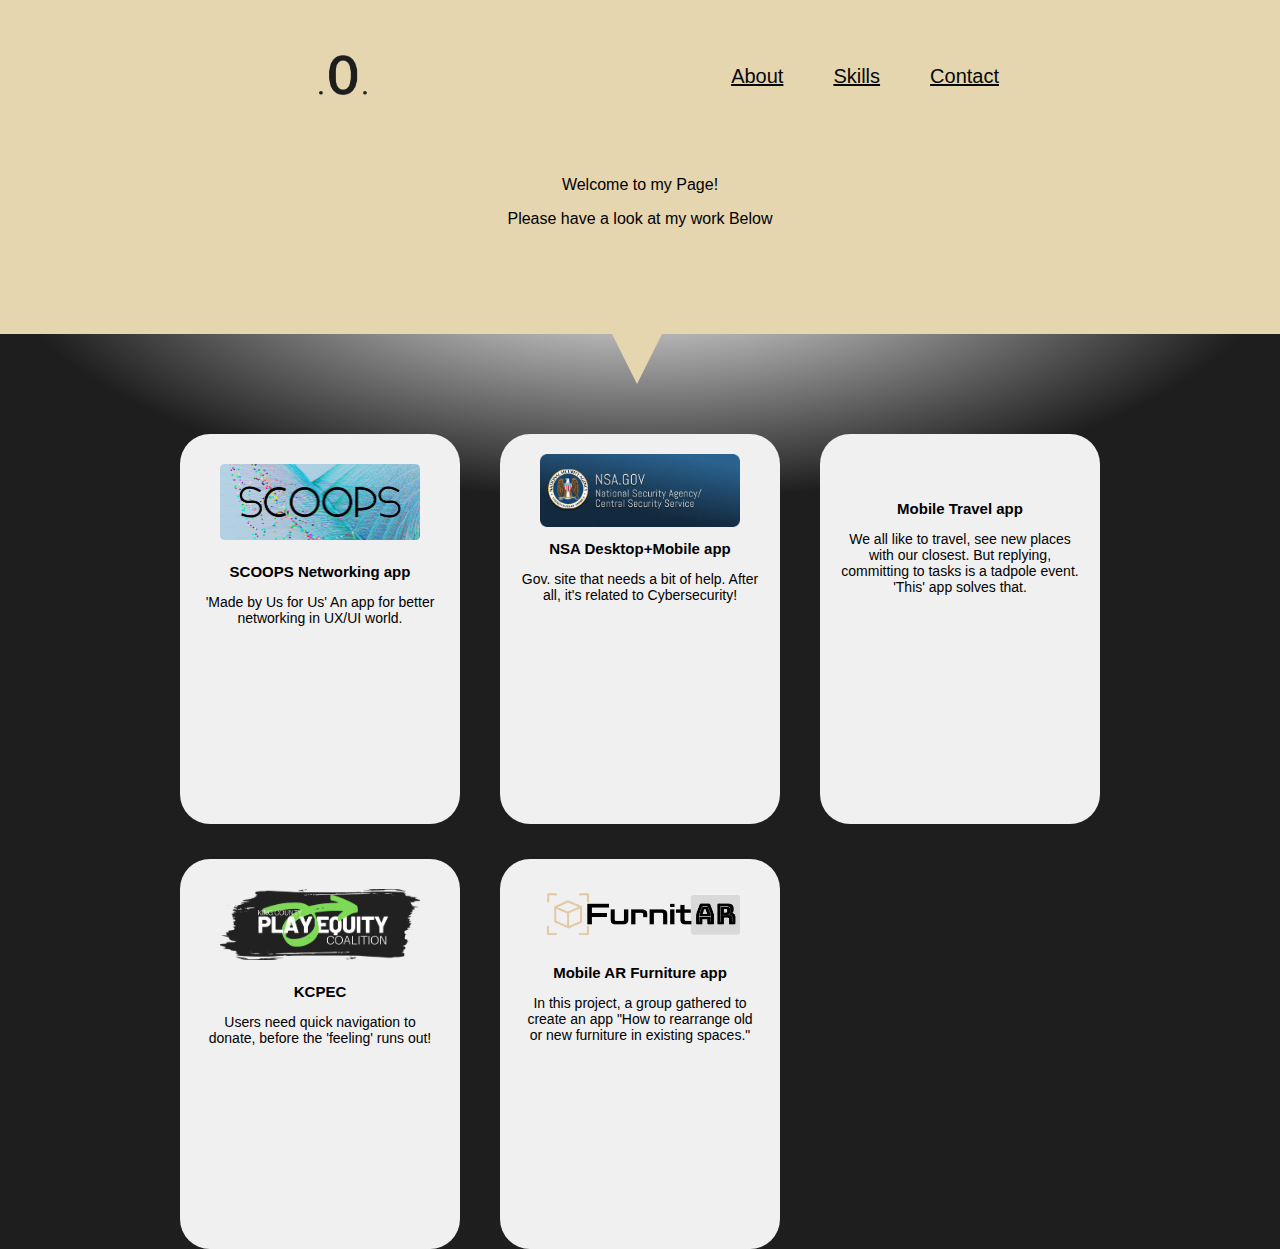
==== index.html @ 89e46eb7 "index.html - name change" ====
<!DOCTYPE html>
<html>
<head>
  <meta name="viewport" content="width=device-width, initial-scale=1">
    <style>
     
        body {
            font-family: Arial, Helvetica, sans-serif;
        }


        /* The Modal (background) */
        .modal {
            display: none;
            /* Hidden by default */
            position: fixed;
            /* Stay in place */
            z-index: 1;
            /* Sit on top */
            padding-top: 100px;
            /* Location of the box */
            left: 0;
            top: 0;
            width: 100%;
            /* Full width */
            height: 100%;
            /* Full height */
            overflow: auto;
            /* Enable scroll if needed */
            background-color: rgb(0, 0, 0);
            /* Fallback color */
            background-color: rgba(0, 0, 0, 0.4);
            /* Black w/ opacity */
            border-radius: 8px; /* Add border radius */
        }
        #modal1 .modal-content {
          border-radius: 8px; /* Add border radius */
          background: linear-gradient( #fffcca -4%,#ffdbfa 24%, #a7d7f7 75%, #befffc 100% );/* Ice cream colors */
        }

        #modal2 .modal-content {
          background: linear-gradient( #ffffff -12%, #77b2d6 24%, #2b557c 100%); /* Sky Blue */
        }

        #modal3 .modal-content {
          background: linear-gradient( #ffffff -12%, #2ee0ff 24%, #4bd36b 100%); /* Pale Green */
        }

        #modal4 .modal-content {
          background: linear-gradient( #101010 -20%, #6dd470 24%, #f1fff5 100%); /* Pink */
        }

        #modal5 .modal-content {
          background: linear-gradient( #ddcda3 -27%, #f6d9a2 24%, #eeefee 100%); /* Plum */
        }

        /* Modal Content */
        .modal-content {
          padding-top:0%;
          padding-left: 0%;
          padding-right: 0%;
          padding-bottom: 230px;
            margin: auto;
            width: 80%;
            border-radius: 8px; /* Add border radius */
        }


       .modal-content .omg p {
        padding: 10px;
       font-family: Ariel;
  font-size: 16px;
  margin-left: 80px;
  margin-right: 80px;
 }


        /* The Close Button */
        .close {
          padding-right: 15px;
          padding-top: 10px;
            color: #000000;
            float: right;
            font-size: 28px;
            font-weight: bold;
        }

        .close:hover,
        .close:focus {
            cursor:pointer;
        }

        
    </style>
<link rel="stylesheet" type="text/css" href="css/myworkstyle.css">
</head>
<script>
  function openModal(modalId) {
      var modal = document.getElementById(modalId);
      modal.style.display = "block";
  }

  function closeModal(modalId) {
      var modal = document.getElementById(modalcon);
      modal.style.display = "none";
  }
 </script>

<body>
<div class="topnav">
<a class="active-logo" href="mywork.html"> <img src="images/Logo.png" height="40" > </a> 
  <div class="topnav-right">
    <a href="aboutme.html">About</a>
    <a href="myskills.html">Skills</a>
    <a href="Contact.html">Contact</a></div>
    <div class="intro">
      <p>Welcome to my Page!</p>
      <p>Please have a look at my work Below</p>
  </div>
</div>

<section>
  <div class="triangle-down"></div>
<div class="grid-container">

    <div class="myDiv"onclick="openModal('modal1')">
        <div class="projectImage"><img src="images/scoops2.png" width="200" ></div>
        <div class="text">
        <h2>SCOOPS Networking app</h2>
        <p>'Made by Us for Us' An app for better networking in UX/UI world.</p>
  
        <div id="modal1" class="modal">
          <div class="modal-content">
            <span class="close" onclick="closeModal('modal1')">&times;</span>
            <div class="topnav">
              <h3>HELLO HEADING</h3>
              <h4>SCOOPS Networking app details...</h4></div>
              <div class="triangle-down"></div>
          
              <div class="omg">
              <p><img src="images/play but r.png" width="15" height="15" position="center" > SCOOPS Networking app details...</p>
              <p><img src="images/play but r.png" width="15" height="15"> SCOOPS Networking app details... jfdhflfhdhflshfj fjdlf hhldsfhdslf s fldsh fldjfldsfjaljfliakfjajfsakjfafjlakflas fl asfhfa lshlf la f halfksahflh </p>
              <p><img src="images/play but r.png" width="15" height="15" position="center" > SCOOPS Networking app details...</p>
              <img src="images/scoops2.png" width="600" height="700" >
              <img src="images/scoops2.png" width="600" height="700" >
              <img src="images/scoops2.png" width="600" height="700" >
              <h4>SCOOPS Networking app details...</h4>
              <p><img src="images/play but r.png" width="15" height="15"> SCOOPS Networking app details... jfdhflfhdhflshfj fjdlf hhldsfhdslf s fldsh fldjfldsfjaljfliakfjajfsakjfafjlakflas fl asfhfa lshlf la f halfksahflh </p>
              <p><img src="images/play but r.png" width="15" height="15" position="center" > SCOOPS Networking app details...</p>R5T125
            </div></div></div></div></div>


        <div class="myDiv"onclick="openModal('modal2')">
            <div class="projectImagensa"><img src="images/NSAlogo.png"  width="200" ></div>
            <div class="text">
            <h2>NSA Desktop+Mobile app</h2>
            <p>Gov. site that needs a bit of help. After all, it's related to Cybersecurity!</p>
           
            <div id="modal2" class="modal">
              <div class="modal-content">
                <span class="close" onclick="closeModal('modal2')">&times;</span>
                <div class="topnav">
                  <h3>HELLO HEADING</h3>
                  <h4>SCOOPS Networking app details...</h4></div>
                  <div class="triangle-down"></div>
              
                  <div class="omg">
                  <p><img src="images/play but r.png" width="15" height="15" position="center" > SCOOPS Networking app details...</p>
                  <p><img src="images/play but r.png" width="15" height="15"> SCOOPS Networking app details... jfdhflfhdhflshfj fjdlf hhldsfhdslf s fldsh fldjfldsfjaljfliakfjajfsakjfafjlakflas fl asfhfa lshlf la f halfksahflh </p>
                  <p><img src="images/play but r.png" width="15" height="15" position="center" > SCOOPS Networking app details...</p>
                  <img src="images/NSAlogo.png" width="600" height="700" >
                  <img src="images/NSAlogo.png" width="600" height="700" >
                  <img src="images/NSAlogo.png" width="600" height="700" >
                  <h4>SCOOPS Networking app details...</h4>
                  <p><img src="images/play but r.png" width="15" height="15"> SCOOPS Networking app details... jfdhflfhdhflshfj fjdlf hhldsfhdslf s fldsh fldjfldsfjaljfliakfjajfsakjfafjlakflas fl asfhfa lshlf la f halfksahflh </p>
                  <p><img src="images/play but r.png" width="15" height="15" position="center" > SCOOPS Networking app details...</p>R5T125
                </div>
              </div></div></div></div>

              <div class="myDiv"onclick="openModal('modal3')">
                <div class="projectImage"><img src="" width="200" ></div>
                <div class="text">
                <h2>Mobile Travel app</h2>
                <p>We all like to travel, see new places with our closest. But replying, committing to tasks is a tadpole event. 'This' app solves that.</p>
                <div id="modal3" class="modal">
                  <div class="modal-content">
                      <span class="close" onclick="closeModal('modal3')">&times;</span>
                      <div class="topnav">
                        <h3>HELLO HEADING</h3>
                        <h4>SCOOPS Networking app details...</h4></div>
                        <div class="triangle-down"></div>
                    
                        <div class="omg">
                        <p><img src="images/play but r.png" width="15" height="15" position="center" > SCOOPS Networking app details...</p>
                        <p><img src="images/play but r.png" width="15" height="15"> SCOOPS Networking app details... jfdhflfhdhflshfj fjdlf hhldsfhdslf s fldsh fldjfldsfjaljfliakfjajfsakjfafjlakflas fl asfhfa lshlf la f halfksahflh </p>
                        <p><img src="images/play but r.png" width="15" height="15" position="center" > SCOOPS Networking app details...</p>
                        <img src="images/NSAlogo.png" width="600" height="700" >
                        <img src="images/NSAlogo.png" width="600" height="700" >
                        <img src="images/NSAlogo.png" width="600" height="700" >
                        <h4>SCOOPS Networking app details...</h4>
                        <p><img src="images/play but r.png" width="15" height="15"> SCOOPS Networking app details... jfdhflfhdhflshfj fjdlf hhldsfhdslf s fldsh fldjfldsfjaljfliakfjajfsakjfafjlakflas fl asfhfa lshlf la f halfksahflh </p>
                        <p><img src="images/play but r.png" width="15" height="15" position="center" > SCOOPS Networking app details...</p>R5T125
                      </div>
                  </div></div></div></div>


                <div class="myDiv"onclick="openModal('modal4')">
                    <div class="projectImage"><img src="images/kcpec.png" width="200" ></div>
                    <div class="text">
                    <h2>KCPEC</h2>
                    <p>Users need quick navigation to donate, before the 'feeling' runs out!</p>
                    <div id="modal4" class="modal">
                      <div class="modal-content">
                          <span class="close" onclick="closeModal('modal4')">&times;</span>
                          <div class="topnav">
                            <h3>HELLO HEADING</h3>
                            <h4>SCOOPS Networking app details...</h4></div>
                            <div class="triangle-down"></div>
                        
                            <div class="omg">
                            <p><img src="images/play but r.png" width="15" height="15" position="center" > SCOOPS Networking app details...</p>
                            <p><img src="images/play but r.png" width="15" height="15"> SCOOPS Networking app details... jfdhflfhdhflshfj fjdlf hhldsfhdslf s fldsh fldjfldsfjaljfliakfjajfsakjfafjlakflas fl asfhfa lshlf la f halfksahflh </p>
                            <p><img src="images/play but r.png" width="15" height="15" position="center" > SCOOPS Networking app details...</p>
                            <img src="images/kcpec.png" width="600" height="700" >
                            <img src="images/kcpec.png" width="600" height="700" >
                            <img src="images/kcpec.png" width="600" height="700" >
                            <h4>SCOOPS Networking app details...</h4>
                            <p><img src="images/play but r.png" width="15" height="15"> SCOOPS Networking app details... jfdhflfhdhflshfj fjdlf hhldsfhdslf s fldsh fldjfldsfjaljfliakfjajfsakjfafjlakflas fl asfhfa lshlf la f halfksahflh </p>
                            <p><img src="images/play but r.png" width="15" height="15" position="center" > SCOOPS Networking app details...</p>R5T125
                          </div>
                      </div></div></div></div>


                      <div class="myDiv"onclick="openModal('modal5')">
                        <div class="projectImage"><img src="images/furnitarlogo.png" width="200" ></div>
                        <div class="text">
                        <h2>Mobile AR Furniture app</h2>
                        <p>In this project, a group gathered to create an app "How to rearrange old or new furniture in existing spaces."</p>
                        <div id="modal5" class="modal">
                          <div class="modal-content">
                              <span class="close" onclick="closeModal('modal5')">&times;</span>
                              <div class="topnav">
                                <h3>HELLO HEADING</h3>
                                <h4>SCOOPS Networking app details...</h4></div>
                                <div class="triangle-down"></div>
                            
                                <div class="omg">
                                <p><img src="images/play but r.png" width="15" height="15" position="center" > SCOOPS Networking app details...</p>
                                <p><img src="images/play but r.png" width="15" height="15"> SCOOPS Networking app details... jfdhflfhdhflshfj fjdlf hhldsfhdslf s fldsh fldjfldsfjaljfliakfjajfsakjfafjlakflas fl asfhfa lshlf la f halfksahflh </p>
                                <p><img src="images/play but r.png" width="15" height="15" position="center" > SCOOPS Networking app details...</p>
                                <img src="images/furnitarlogo.png" width="600" height="700" >
                                <img src="images/furnitarlogo.png" width="600" height="700" >
                                <img src="images/furnitarlogo.png" width="600" height="700" >
                                <h4>SCOOPS Networking app details...</h4>
                                <p><img src="images/play but r.png" width="15" height="15"> SCOOPS Networking app details... jfdhflfhdhflshfj fjdlf hhldsfhdslf s fldsh fldjfldsfjaljfliakfjajfsakjfafjlakflas fl asfhfa lshlf la f halfksahflh </p>
                                <p><img src="images/play but r.png" width="15" height="15" position="center" > SCOOPS Networking app details...</p>R5T125
                              </div>
                          </div></div></div>
                        </div>

</div>
</section>
</body>



</body>
</html>
---- css/myworkstyle.css ----
body { 
  background-image: radial-gradient(closest-side at 50% 20%, #ffffff, #1e1e1e );
 /*background-image: linear-gradient( #1e1e1e -4%,#ffffff 24%,#1e1e1e 100%);*/
  display: flex;
    flex-direction: column;
    align-items: center;
    margin:0;
  }

  .topnav {
 width: 100%;
  /*background-image: linear-gradient(to right, #ffffff 19%, #1e1e1e 64%);*/
  background-color: #e5d6b0;
  padding-top: 50px;
  padding-bottom: 90px;
  }

  .topnav a {
    float: left;
    color: #070707;
    text-align: center;
    padding: 0px 25px;
    padding-top: 5px;
    font-size: 20px;
  }

  .active-logo{
 margin-left: 23%; /* Move the logo 1/3 away from the left */
  }

  .topnav a:hover {
    padding-bottom: 4px;
    text-shadow: 2px 2px 4px #ffffff;
    color: 8f5757;
  }
  
  .topnav a.active {
    background-color: #04AA6D;
    color: white;
  }
  
  .topnav-right {
    margin-right: 20%; /* Move the menu items 1/4 away from the right */
    padding-top: 10px;
    float: right;
  }


.intro {
  padding-top: 110px;
text-align: center;
}


  .triangle-down {
    margin-left: 47%; /* Move the menu items 1/2 away from the right */
    width: 0;
    border-left: 25px solid transparent;
    border-right: 25px solid transparent;
    border-top: 50px solid #e5d6b0;
  }

  .grid-container {
    font-size: 14px;
    display: grid;
    grid-template-columns: auto auto auto;
  grid-row-gap: 35px;
  grid-column-gap: 40px;
    padding-top: 50px;
  }
  


  .myDiv {
    width: 240px;
    height: 350px;
    border-radius: 30px;
    /*background-image: linear-gradient( #ffffff 4%, #669999 65%);*/
    flex: 1;
    word-wrap: normal;
    padding: 20px;
    background-color: #f0f0f0;
    text-align: center;
    cursor: default;
  }
  
  
  .projectImage {
   padding: 10px;
  }


  .text h2 {
    font-size: 15px;
    margin: 10px;
  }


  
  .myDiv:hover {
    background-image: linear-gradient( #1e1e1e -4%,#ffffff 24%,#1e1e1e 100%)
  }
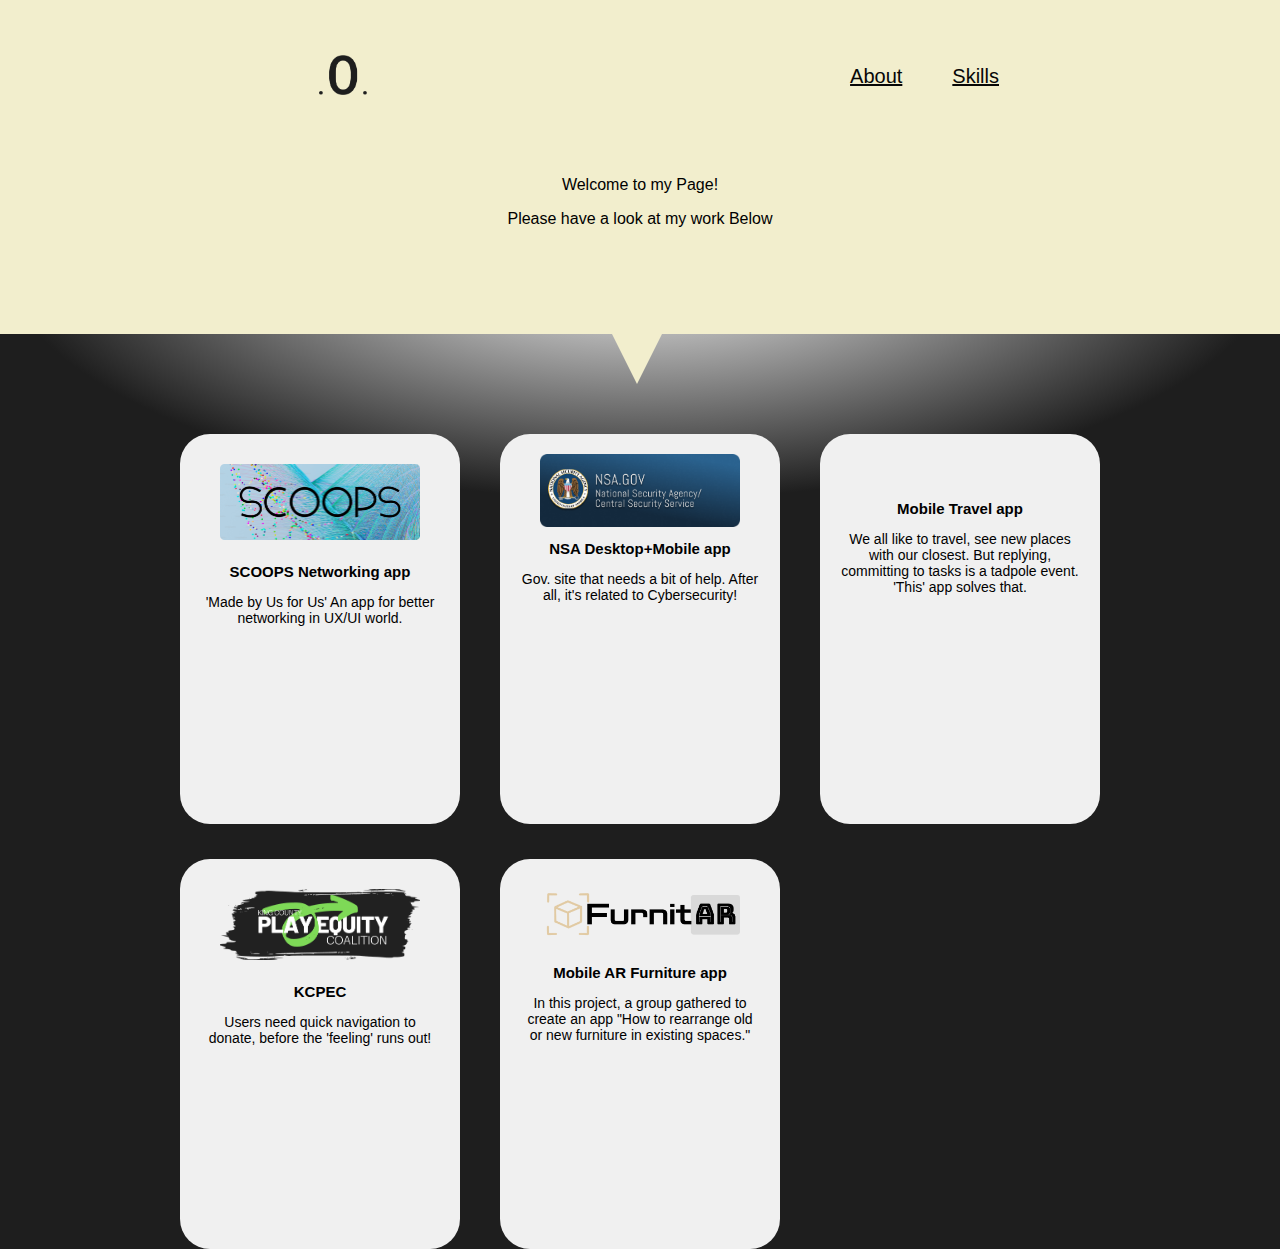
==== commit ca5c32a8: "latest additions" ====
--- a/index.html
+++ b/index.html
@@ -111,8 +111,8 @@
 <a class="active-logo" href="mywork.html"> <img src="images/Logo.png" height="40" > </a> 
   <div class="topnav-right">
     <a href="aboutme.html">About</a>
-    <a href="myskills.html">Skills</a>
-    <a href="Contact.html">Contact</a></div>
+    <a href="myskills.html">Skills</a></div>
+    
     <div class="intro">
       <p>Welcome to my Page!</p>
       <p>Please have a look at my work Below</p>
--- a/css/myworkstyle.css
+++ b/css/myworkstyle.css
@@ -10,7 +10,7 @@
   .topnav {
  width: 100%;
   /*background-image: linear-gradient(to right, #ffffff 19%, #1e1e1e 64%);*/
-  background-color: #e5d6b0;
+  background-color: #f2eecd;
   padding-top: 50px;
   padding-bottom: 90px;
   }
@@ -35,7 +35,7 @@
   }
   
   .topnav a.active {
-    background-color: #04AA6D;
+    background-color: #6b4d28;
     color: white;
   }
   
@@ -57,7 +57,7 @@
     width: 0;
     border-left: 25px solid transparent;
     border-right: 25px solid transparent;
-    border-top: 50px solid #e5d6b0;
+    border-top: 50px solid #f2eecd;
   }
 
   .grid-container {
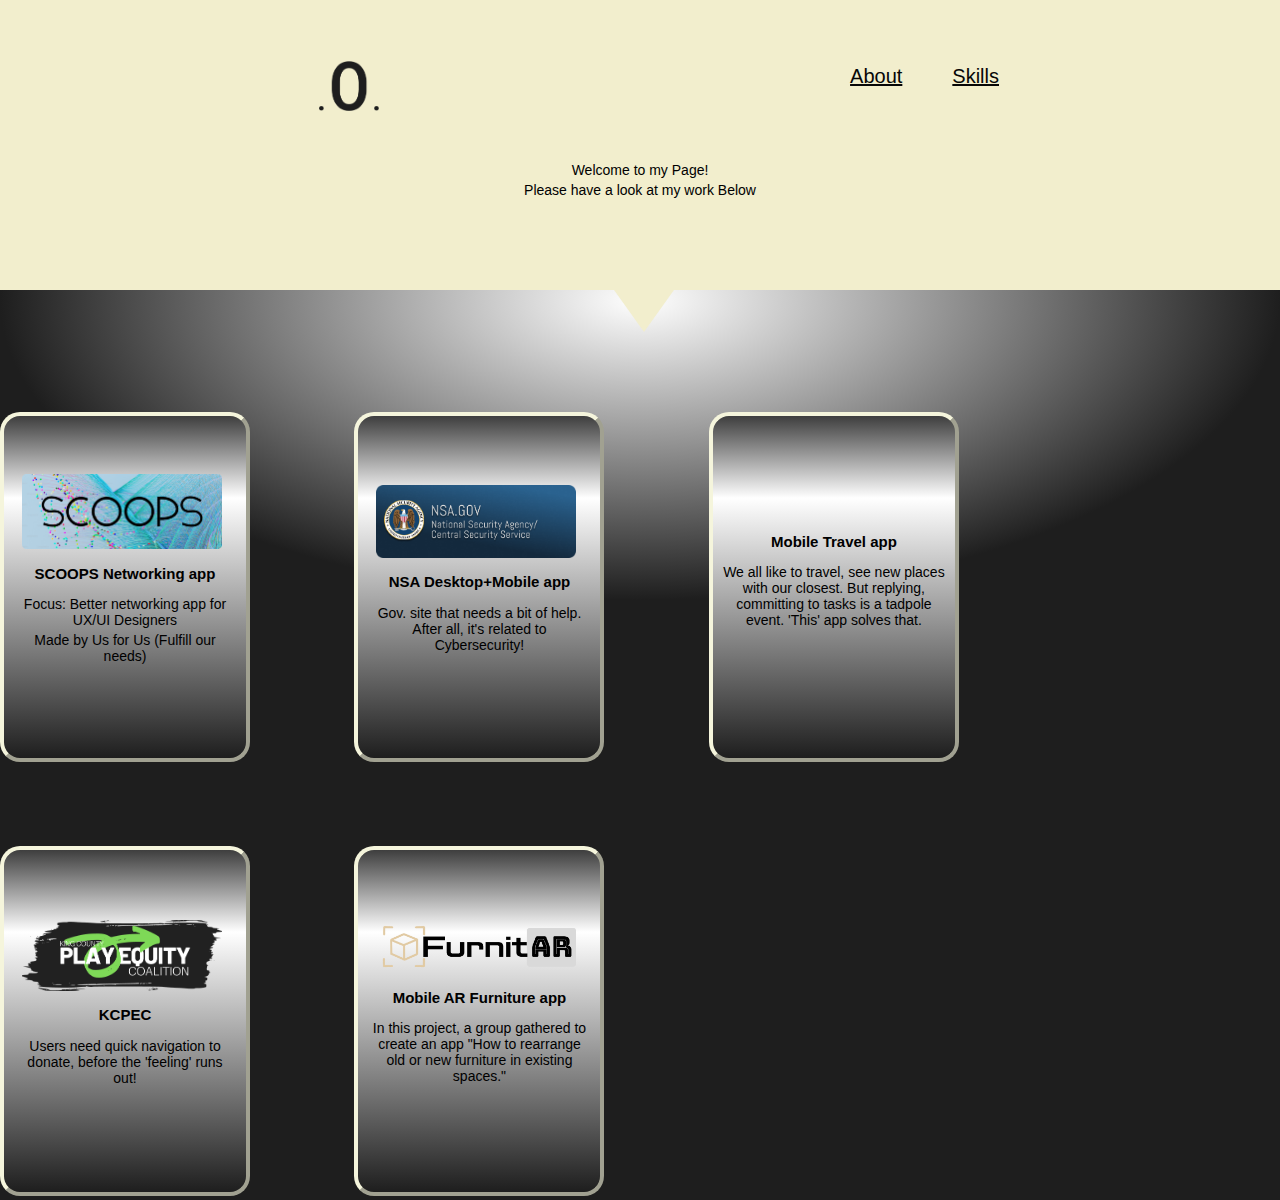
==== commit 774a3d20: "April 7" ====
--- a/index.html
+++ b/index.html
@@ -7,7 +7,7 @@
         body {
             font-family: Arial, Helvetica, sans-serif;
         }
-
+     
 
         /* The Modal (background) */
         .modal {
@@ -17,7 +17,8 @@
             /* Stay in place */
             z-index: 1;
             /* Sit on top */
-            padding-top: 100px;
+            padding-top: 20px;
+            padding-bottom: 20px;
             /* Location of the box */
             left: 0;
             top: 0;
@@ -31,10 +32,10 @@
             /* Fallback color */
             background-color: rgba(0, 0, 0, 0.4);
             /* Black w/ opacity */
-            border-radius: 8px; /* Add border radius */
+           
         }
         #modal1 .modal-content {
-          border-radius: 8px; /* Add border radius */
+        
           background: linear-gradient( #fffcca -4%,#ffdbfa 24%, #a7d7f7 75%, #befffc 100% );/* Ice cream colors */
         }
 
@@ -56,23 +57,12 @@
 
         /* Modal Content */
         .modal-content {
-          padding-top:0%;
-          padding-left: 0%;
-          padding-right: 0%;
-          padding-bottom: 230px;
+          text-align: center;
+          align-items: center;
+          padding-bottom: 200px;
             margin: auto;
-            width: 80%;
-            border-radius: 8px; /* Add border radius */
-        }
-
-
-       .modal-content .omg p {
-        padding: 10px;
-       font-family: Ariel;
-  font-size: 16px;
-  margin-left: 80px;
-  margin-right: 80px;
- }
+            width: 85%;
+        }
 
 
         /* The Close Button */
@@ -90,6 +80,40 @@
             cursor:pointer;
         }
 
+        .flex-container1 {
+          margin: 10px;
+          padding-left: 60px;
+          padding-right: 0px;
+          padding-bottom: 0px;
+  display: flex;
+  flex-direction: row;
+}
+.flex-container1> div{
+  background-color: none;
+  margin: 20px;
+    width: 700px;
+    height: 250px;
+}
+.container {
+  padding-top: 80px;
+  margin: 0px;
+  width: 800px;
+  display: inline-block;
+  overflow: auto;
+inline-size: 350px;
+}
+button {
+  border-width: 4px;
+  border-color: beige;
+  font-size: 14px;
+  background-image: linear-gradient( #1e1e1e -4%,#ffffff 24%,#1e1e1e 100%);
+  align-items: center;
+  width: 250px;
+  height: 350px;
+  padding: 10px;
+  padding-bottom: 50px;
+  border-radius: 20px;
+}
         
     </style>
 <link rel="stylesheet" type="text/css" href="css/myworkstyle.css">
@@ -101,14 +125,14 @@
   }
 
   function closeModal(modalId) {
-      var modal = document.getElementById(modalcon);
+      var modal = document.getElementById(modalId);
       modal.style.display = "none";
   }
  </script>
 
 <body>
 <div class="topnav">
-<a class="active-logo" href="mywork.html"> <img src="images/Logo.png" height="40" > </a> 
+<a class="active-logo" href="index.html"> <img src="images/Logo.png" height="50"> </a> 
   <div class="topnav-right">
     <a href="aboutme.html">About</a>
     <a href="myskills.html">Skills</a></div>
@@ -121,40 +145,68 @@
 
 <section>
   <div class="triangle-down"></div>
-<div class="grid-container">
-
-    <div class="myDiv"onclick="openModal('modal1')">
-        <div class="projectImage"><img src="images/scoops2.png" width="200" ></div>
+
+
+  <div class="container">
+    <button onclick="openModal('modal1')">
+        <div class="projectImage"><img src="images/scoops2.png" width="200" >
         <div class="text">
         <h2>SCOOPS Networking app</h2>
-        <p>'Made by Us for Us' An app for better networking in UX/UI world.</p>
+        <p>Focus: Better networking app for UX/UI Designers</p>
+        <p>Made by Us for Us (Fulfill our needs)</p></button></div></div></div>
   
         <div id="modal1" class="modal">
           <div class="modal-content">
             <span class="close" onclick="closeModal('modal1')">&times;</span>
             <div class="topnav">
-              <h3>HELLO HEADING</h3>
-              <h4>SCOOPS Networking app details...</h4></div>
+              <h3>HELLO<h3> </h3> You Are in SCOOPS Project</h3>
+              <p> ______________________________________________________________________________</p>
+              <h4>Expectations</h4>
+                <p>accessible landing pages </p>
+                  <p>The purpose of this creation  </p>
+                    <p>Understanding/handling the users pain points </p>
+                      <p>Ul always in need of updates. (Making quick accessible designs) </p>
+                        <p>Constant A/B Testings </p>
+                      <h4>Take a further Dip</h4></div>
               <div class="triangle-down"></div>
           
-              <div class="omg">
-              <p><img src="images/play but r.png" width="15" height="15" position="center" > SCOOPS Networking app details...</p>
-              <p><img src="images/play but r.png" width="15" height="15"> SCOOPS Networking app details... jfdhflfhdhflshfj fjdlf hhldsfhdslf s fldsh fldjfldsfjaljfliakfjajfsakjfafjlakflas fl asfhfa lshlf la f halfksahflh </p>
-              <p><img src="images/play but r.png" width="15" height="15" position="center" > SCOOPS Networking app details...</p>
-              <img src="images/scoops2.png" width="600" height="700" >
-              <img src="images/scoops2.png" width="600" height="700" >
-              <img src="images/scoops2.png" width="600" height="700" >
+              
+              <div class="flex-container1">
+                <div style="order: 1">
+              <h4><img src="images/play but r.png" width="15" height="15" position="center" >Solved these / Objectives</h4>
+            <p>Understanding the UX/UI users needs + finding the niche through Competitor analysis </p>
+          <p>Understanding/handling continuous improvement</p>
+        <p>Ul always in need of updates (Making quick accessible designs)</p>
+      <p>Constant A/B Testings </p>
+    <p>Analyze Ul, evaluate accessibility, UX/Ul practices like atomic design</p>
+  <p>Following use of testing, turn your website into a reality with high fidelity prototyping in Figma</p></div>
+
+                <div style="order: 2">
+                  <h4><img src="images/play but r.png" width="15" height="15">with this / skills</h4>
+                <p>Wire frames</p>
+                <p>Ul analysis</p>
+                <p>accessibility evaluation</p>
+                <p>Atomic design</p>
+                <p>Hi-Fi prototyping</p></div></div>
+              
+                <div class="task">
+                <h4>2 Main Recoveries went through TASK</h4>
+              <img src="images/Group 15.png" width="380" height="600" >
+              <img src="images/Group 16.png" width="380" height="600" ></div>
+            
+
+
               <h4>SCOOPS Networking app details...</h4>
               <p><img src="images/play but r.png" width="15" height="15"> SCOOPS Networking app details... jfdhflfhdhflshfj fjdlf hhldsfhdslf s fldsh fldjfldsfjaljfliakfjajfsakjfafjlakflas fl asfhfa lshlf la f halfksahflh </p>
               <p><img src="images/play but r.png" width="15" height="15" position="center" > SCOOPS Networking app details...</p>R5T125
-            </div></div></div></div></div>
-
-
-        <div class="myDiv"onclick="openModal('modal2')">
-            <div class="projectImagensa"><img src="images/NSAlogo.png"  width="200" ></div>
+            </div></div></div></div>
+
+            <div class="container">
+        <button onclick="openModal('modal2')">
+            <div class="projectImagensa"><img src="images/NSAlogo.png"  width="200" >
             <div class="text">
             <h2>NSA Desktop+Mobile app</h2>
-            <p>Gov. site that needs a bit of help. After all, it's related to Cybersecurity!</p>
+            <p>Gov. site that needs a bit of help. After all, it's related to Cybersecurity!</p></button></div></div></div>
            
             <div id="modal2" class="modal">
               <div class="modal-content">
@@ -164,7 +216,7 @@
                   <h4>SCOOPS Networking app details...</h4></div>
                   <div class="triangle-down"></div>
               
-                  <div class="omg">
+                  
                   <p><img src="images/play but r.png" width="15" height="15" position="center" > SCOOPS Networking app details...</p>
                   <p><img src="images/play but r.png" width="15" height="15"> SCOOPS Networking app details... jfdhflfhdhflshfj fjdlf hhldsfhdslf s fldsh fldjfldsfjaljfliakfjajfsakjfafjlakflas fl asfhfa lshlf la f halfksahflh </p>
                   <p><img src="images/play but r.png" width="15" height="15" position="center" > SCOOPS Networking app details...</p>
@@ -175,13 +227,15 @@
                   <p><img src="images/play but r.png" width="15" height="15"> SCOOPS Networking app details... jfdhflfhdhflshfj fjdlf hhldsfhdslf s fldsh fldjfldsfjaljfliakfjajfsakjfafjlakflas fl asfhfa lshlf la f halfksahflh </p>
                   <p><img src="images/play but r.png" width="15" height="15" position="center" > SCOOPS Networking app details...</p>R5T125
                 </div>
-              </div></div></div></div>
-
-              <div class="myDiv"onclick="openModal('modal3')">
-                <div class="projectImage"><img src="" width="200" ></div>
+              </div></div></div>
+
+              <div class="container">
+              <button onclick="openModal('modal3')">
+                <div class="projectImage"><img src="" width="200" >
                 <div class="text">
                 <h2>Mobile Travel app</h2>
-                <p>We all like to travel, see new places with our closest. But replying, committing to tasks is a tadpole event. 'This' app solves that.</p>
+                <p>We all like to travel, see new places with our closest. But replying, committing to tasks is a tadpole event. 'This' app solves that.</p></button></div></div></div>
+
                 <div id="modal3" class="modal">
                   <div class="modal-content">
                       <span class="close" onclick="closeModal('modal3')">&times;</span>
@@ -190,7 +244,7 @@
                         <h4>SCOOPS Networking app details...</h4></div>
                         <div class="triangle-down"></div>
                     
-                        <div class="omg">
+                        
                         <p><img src="images/play but r.png" width="15" height="15" position="center" > SCOOPS Networking app details...</p>
                         <p><img src="images/play but r.png" width="15" height="15"> SCOOPS Networking app details... jfdhflfhdhflshfj fjdlf hhldsfhdslf s fldsh fldjfldsfjaljfliakfjajfsakjfafjlakflas fl asfhfa lshlf la f halfksahflh </p>
                         <p><img src="images/play but r.png" width="15" height="15" position="center" > SCOOPS Networking app details...</p>
@@ -201,14 +255,15 @@
                         <p><img src="images/play but r.png" width="15" height="15"> SCOOPS Networking app details... jfdhflfhdhflshfj fjdlf hhldsfhdslf s fldsh fldjfldsfjaljfliakfjajfsakjfafjlakflas fl asfhfa lshlf la f halfksahflh </p>
                         <p><img src="images/play but r.png" width="15" height="15" position="center" > SCOOPS Networking app details...</p>R5T125
                       </div>
-                  </div></div></div></div>
-
-
-                <div class="myDiv"onclick="openModal('modal4')">
-                    <div class="projectImage"><img src="images/kcpec.png" width="200" ></div>
+                  </div></div></div>
+
+                  <div class="container">
+                <button onclick="openModal('modal4')">
+                    <div class="projectImage"><img src="images/kcpec.png" width="200" >
                     <div class="text">
                     <h2>KCPEC</h2>
-                    <p>Users need quick navigation to donate, before the 'feeling' runs out!</p>
+                    <p>Users need quick navigation to donate, before the 'feeling' runs out!</p></button></div></div></div>
+
                     <div id="modal4" class="modal">
                       <div class="modal-content">
                           <span class="close" onclick="closeModal('modal4')">&times;</span>
@@ -217,7 +272,7 @@
                             <h4>SCOOPS Networking app details...</h4></div>
                             <div class="triangle-down"></div>
                         
-                            <div class="omg">
+                           
                             <p><img src="images/play but r.png" width="15" height="15" position="center" > SCOOPS Networking app details...</p>
                             <p><img src="images/play but r.png" width="15" height="15"> SCOOPS Networking app details... jfdhflfhdhflshfj fjdlf hhldsfhdslf s fldsh fldjfldsfjaljfliakfjajfsakjfafjlakflas fl asfhfa lshlf la f halfksahflh </p>
                             <p><img src="images/play but r.png" width="15" height="15" position="center" > SCOOPS Networking app details...</p>
@@ -228,14 +283,15 @@
                             <p><img src="images/play but r.png" width="15" height="15"> SCOOPS Networking app details... jfdhflfhdhflshfj fjdlf hhldsfhdslf s fldsh fldjfldsfjaljfliakfjajfsakjfafjlakflas fl asfhfa lshlf la f halfksahflh </p>
                             <p><img src="images/play but r.png" width="15" height="15" position="center" > SCOOPS Networking app details...</p>R5T125
                           </div>
-                      </div></div></div></div>
-
-
-                      <div class="myDiv"onclick="openModal('modal5')">
-                        <div class="projectImage"><img src="images/furnitarlogo.png" width="200" ></div>
+                      </div></div></div>
+
+
+                      <div class="container">
+                      <button onclick="openModal('modal5')">
+                        <div class="projectImage"><img src="images/furnitarlogo.png" width="200" >
                         <div class="text">
                         <h2>Mobile AR Furniture app</h2>
-                        <p>In this project, a group gathered to create an app "How to rearrange old or new furniture in existing spaces."</p>
+                        <p>In this project, a group gathered to create an app "How to rearrange old or new furniture in existing spaces."</p></button></div></div></div>
                         <div id="modal5" class="modal">
                           <div class="modal-content">
                               <span class="close" onclick="closeModal('modal5')">&times;</span>
@@ -244,7 +300,7 @@
                                 <h4>SCOOPS Networking app details...</h4></div>
                                 <div class="triangle-down"></div>
                             
-                                <div class="omg">
+
                                 <p><img src="images/play but r.png" width="15" height="15" position="center" > SCOOPS Networking app details...</p>
                                 <p><img src="images/play but r.png" width="15" height="15"> SCOOPS Networking app details... jfdhflfhdhflshfj fjdlf hhldsfhdslf s fldsh fldjfldsfjaljfliakfjajfsakjfafjlakflas fl asfhfa lshlf la f halfksahflh </p>
                                 <p><img src="images/play but r.png" width="15" height="15" position="center" > SCOOPS Networking app details...</p>
@@ -255,9 +311,8 @@
                                 <p><img src="images/play but r.png" width="15" height="15"> SCOOPS Networking app details... jfdhflfhdhflshfj fjdlf hhldsfhdslf s fldsh fldjfldsfjaljfliakfjajfsakjfafjlakflas fl asfhfa lshlf la f halfksahflh </p>
                                 <p><img src="images/play but r.png" width="15" height="15" position="center" > SCOOPS Networking app details...</p>R5T125
                               </div>
-                          </div></div></div>
-                        </div>
-
+                          </div></div></div></div>
+                        
 </div>
 </section>
 </body>
--- a/css/myworkstyle.css
+++ b/css/myworkstyle.css
@@ -1,5 +1,5 @@
 body { 
-  background-image: radial-gradient(closest-side at 50% 20%, #ffffff, #1e1e1e );
+  background-image: radial-gradient(closest-side at 50% 25%, #ffffff, #1e1e1e );
  /*background-image: linear-gradient( #1e1e1e -4%,#ffffff 24%,#1e1e1e 100%);*/
   display: flex;
     flex-direction: column;
@@ -53,54 +53,49 @@
 
 
   .triangle-down {
-    margin-left: 47%; /* Move the menu items 1/2 away from the right */
+    margin-left: 48%; /* Move the menu items 1/2 away from the right */
     width: 0;
-    border-left: 25px solid transparent;
-    border-right: 25px solid transparent;
-    border-top: 50px solid #f2eecd;
+    border-left: 30px solid transparent;
+    border-right: 30px solid transparent;
+    border-top: 42px solid #f2eecd;
   }
 
-  .grid-container {
-    font-size: 14px;
-    display: grid;
-    grid-template-columns: auto auto auto;
-  grid-row-gap: 35px;
-  grid-column-gap: 40px;
-    padding-top: 50px;
-  }
   
 
-
-  .myDiv {
-    width: 240px;
-    height: 350px;
-    border-radius: 30px;
-    /*background-image: linear-gradient( #ffffff 4%, #669999 65%);*/
-    flex: 1;
-    word-wrap: normal;
-    padding: 20px;
-    background-color: #f0f0f0;
-    text-align: center;
-    cursor: default;
-  }
-  
-  
   .projectImage {
-   padding: 10px;
+    align-items: center;
+   padding: 0px;
   }
 
 
-  .text h2 {
+
+    
+button:hover {
+  background: beige;
+  border-color: 0px;
+  border-width: 0px;
+}
+ 
+p{
+  margin: 0px;
+  font-size: 14px;
+  padding-top: 2px;
+  padding-bottom: 2px;
+}
+
+h2 {
     font-size: 15px;
-    margin: 10px;
+padding-top: 0px;
+padding-bottom: 0px;
+  }
+  h4 {
+    font-size: 15px;
+padding-top: 0px;
+padding-bottom: 0px;
   }
 
+img{
+  padding-top: 6px;
+  padding-right: 7px;
+}
 
-  
-  .myDiv:hover {
-    background-image: linear-gradient( #1e1e1e -4%,#ffffff 24%,#1e1e1e 100%)
-  }
-   
-  
-
-  
